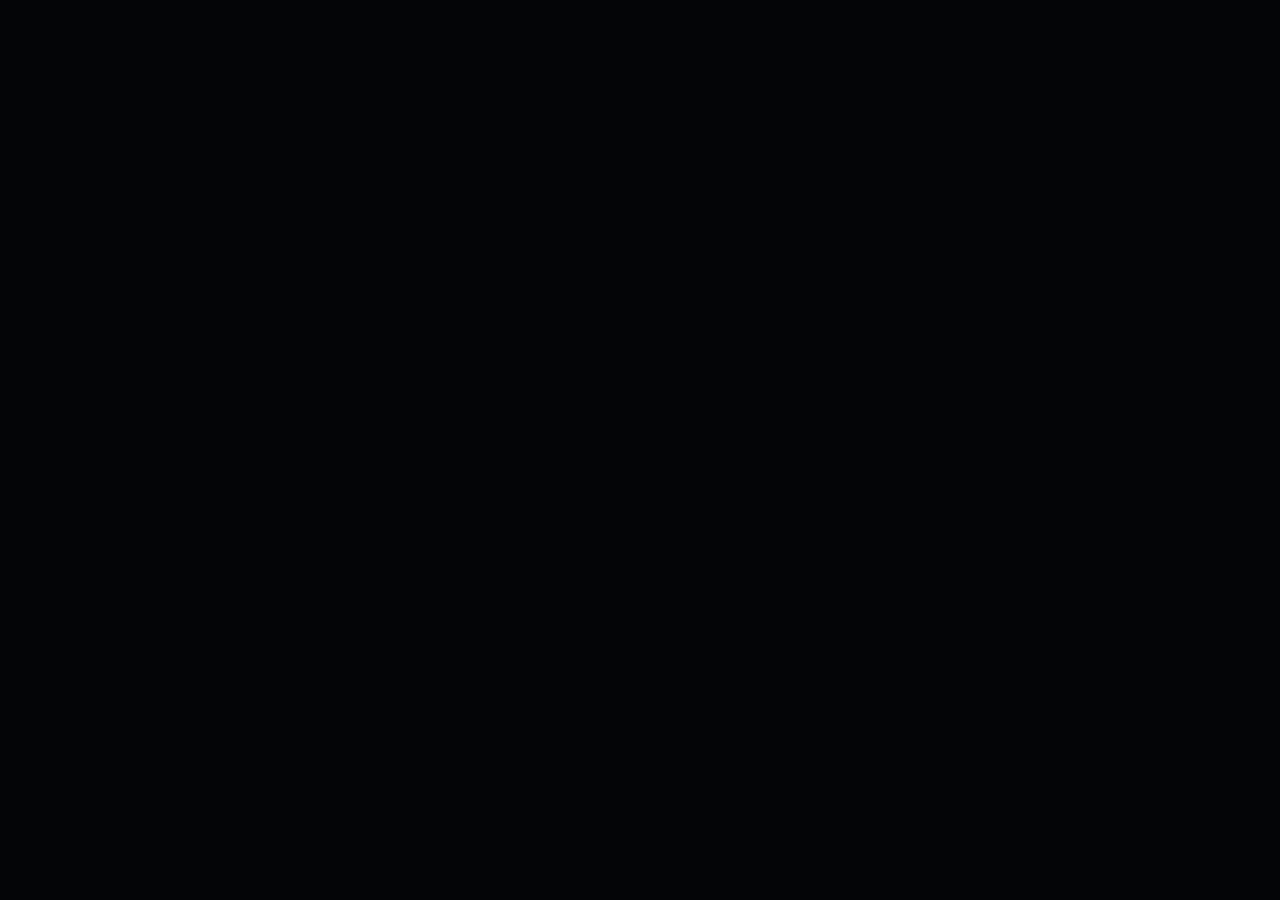
==== web/play.html @ fa3fd550 "Первый релиз" ====
<!doctype html>
<html lang="en" class="i18n-wait">
<meta charset="utf-8">
<meta http-equiv="Content-Security-Policy" content="default-src 'self'; script-src 'self' 'wasm-unsafe-eval'; worker-src 'self' blob:; style-src 'self' 'unsafe-inline' https://fonts.googleapis.com; font-src https://fonts.gstatic.com; img-src 'self' blob: data:; media-src 'self' blob:; connect-src 'self' blob: data: http: https:; object-src 'none'; base-uri 'none'; form-action 'none'">
<meta name="referrer" content="no-referrer">
<style>html.i18n-wait body { visibility: hidden; animation: i18n-shown 0s 1.5s forwards; } @keyframes i18n-shown { to { visibility: visible; } }</style>
<meta name="viewport" content="width=device-width,initial-scale=1">
<title>Astris</title>
<link rel="icon" href="./favicon.svg" type="image/svg+xml">
<link rel="preconnect" href="https://fonts.googleapis.com" crossorigin>
<link rel="preconnect" href="https://fonts.gstatic.com" crossorigin>
<link rel="stylesheet" crossorigin href="https://fonts.googleapis.com/css2?family=Inter:wght@400;500;600;700&family=JetBrains+Mono:wght@400;600&family=Pixelify+Sans:wght@600;700&display=swap">
<link rel="stylesheet" href="./play.css">
<body>
<div id="boot" class="overlay">
  <canvas id="sky" class="sky" aria-hidden="true"></canvas>
  <div class="boot-card">
    <div class="bar" aria-hidden="true"></div>
    <div class="status"><span id="stage" role="status"></span><span id="elapsed"></span></div>
    <ol id="stages" class="stages"></ol>
    <p id="tip" class="tip"></p>
  </div>
</div>
<div id="fatal" class="overlay" hidden>
  <div class="boot-card">
    <div class="logo bad"><span class="word" data-i18n="fatalTitle">Launch failed</span></div>
    <p id="fatal-hint" class="fatal-hint" hidden></p>
    <pre id="fatal-text"></pre>
    <div class="row">
      <button id="fatal-log" type="button" data-i18n="saveLog">Save log</button>
      <a class="button" href="./" data-i18n="toLauncher">Back to launcher</a>
    </div>
  </div>
</div>
<div id="toast" role="status" hidden></div>
<section id="peer" class="peer" hidden aria-labelledby="peer-title">
  <header class="peer-head"><h2 id="peer-title" data-i18n="peerTitle">Play together</h2><button id="peer-close" type="button" data-i18n-title="close">✕</button></header>
  <p class="peer-note" data-i18n="peerIntro"></p>
  <div class="peer-tabs"><button type="button" data-peer-tab="host" data-i18n="peerHostTab">Invite</button><button type="button" data-peer-tab="guest" data-i18n="peerGuestTab">Join</button></div>
  <div data-peer-pane="host">
    <p id="peer-not-open" class="peer-warn" data-i18n="peerNotOpen"></p>
    <ol class="peer-steps">
      <li><span data-i18n="peerHost1"></span> <button id="peer-invite" type="button" data-i18n="peerCreate">Create an invitation</button>
        <textarea id="peer-offer" readonly rows="3" spellcheck="false"></textarea><button id="peer-offer-copy" type="button" data-i18n="peerCopy">Copy</button></li>
      <li><span data-i18n="peerHost2"></span>
        <textarea id="peer-answer-in" rows="3" spellcheck="false"></textarea><button id="peer-connect" type="button" data-i18n="peerConnect">Connect</button></li>
    </ol>
  </div>
  <div data-peer-pane="guest" hidden>
    <ol class="peer-steps">
      <li><span data-i18n="peerGuest1"></span>
        <textarea id="peer-offer-in" rows="3" spellcheck="false"></textarea><button id="peer-reply" type="button" data-i18n="peerReply">Make my answer</button></li>
      <li><span data-i18n="peerGuest2"></span>
        <textarea id="peer-answer" readonly rows="3" spellcheck="false"></textarea><button id="peer-answer-copy" type="button" data-i18n="peerCopy">Copy</button></li>
    </ol>
  </div>
  <p id="peer-status" class="peer-status" role="status"></p>
</section>
<div id="debug" hidden>
  <div class="debug-head">
    <b>Log</b> <span id="debug-health"></span>
    <button id="debug-save" type="button">Save</button>
    <button id="debug-close" type="button">✕</button>
  </div>
  <pre id="debug-trace"></pre>
</div>
<script type="module" src="./play.js"></script>
</body>
</html>
---- web/play.css ----
:root {
  --bg: #040507;
  --panel: #1a1727;
  --ink: #ecedf3;
  --muted: #a2a5b0;
  --accent: #9a86ff;
  --danger: #f07a68;
  --success: #45c27a;
  --star: #ffd98a;
  --pixel: "Pixelify Sans", ui-monospace, monospace;
  --mono: "JetBrains Mono", ui-monospace, monospace;
  --ui: "Inter", ui-sans-serif, system-ui, sans-serif;
  color-scheme: dark;
}
html, body { margin: 0; height: 100%; overflow: hidden; background: var(--bg); color: var(--ink); font: 14px/1.4 var(--ui); }
/* winit appends the game canvas to <body> and writes inline sizes: the viewport wins. */
body > canvas { position: fixed; inset: 0; width: 100vw !important; height: 100vh !important; display: block; outline: none; touch-action: none; }

.overlay { position: fixed; inset: 0; z-index: 10; display: grid; place-items: center; background: var(--bg); padding: 16px; }
.overlay[hidden] { display: none; }
.overlay.done { opacity: 0; transition: opacity .45s ease-out; pointer-events: none; }
.sky { position: absolute; inset: 0; width: 100%; height: 100%; image-rendering: pixelated; filter: blur(2px) brightness(.85); transform: scale(1.02); }
/* --lit: the bar's colour, from Astris lavender to Minecraft green as the load goes on. */
.boot-card { --lit: rgb(179, 168, 238); position: relative; width: min(560px, 100%); display: grid; gap: 16px; padding: 22px 24px; background: rgba(10, 11, 14, .74);
  box-shadow: inset 2px 2px 0 rgba(255, 255, 255, .06), inset -2px -2px 0 rgba(0, 0, 0, .35), 0 0 0 2px #020203; border: 2px solid #24262e; backdrop-filter: blur(4px); }
.logo { display: flex; align-items: center; gap: 14px; font: 700 34px var(--pixel); letter-spacing: .14em; }
.logo.bad { color: var(--danger); font-size: 26px; letter-spacing: .04em; }
.mark { width: 44px; height: 44px; display: grid; place-items: center; background: #15161c; color: var(--star); box-shadow: inset 2px 2px 0 rgba(255, 255, 255, .08), inset -2px -2px 0 rgba(0, 0, 0, .35), 0 0 0 2px #020203;
  animation: bob 1.6s steps(4) infinite; }
.mark svg { width: 26px; height: 26px; }
@keyframes bob { 50% { transform: translateY(-4px); } }
.word { background: linear-gradient(90deg, var(--ink) 40%, #fff3c9 50%, var(--ink) 60%) 0 0 / 300% 100%; -webkit-background-clip: text; background-clip: text; color: transparent; animation: shine 3.2s steps(24) infinite; }
.logo.bad .word { background: none; color: inherit; animation: none; }
@keyframes shine { from { background-position: 100% 0; } to { background-position: -50% 0; } }
.bar { display: grid; grid-template-columns: repeat(24, 1fr); gap: 3px; height: 14px; }
/* Each block lights by its overlay's opacity: animated apart from the page's script, so
   the wave keeps going while the game's start keeps the page busy. */
.bar span { position: relative; background: #1c1e24; }
.bar span::after { content: ""; position: absolute; inset: 0; background: var(--lit); opacity: 0; animation: wave 1.8s steps(1) infinite; animation-delay: calc(var(--i) * 55ms); }
@keyframes wave { 0% { opacity: 1; } 12% { opacity: .55; } 24% { opacity: 0; } }
.status { display: flex; justify-content: space-between; gap: 12px; align-items: baseline; }
#stage { color: var(--ink); font-weight: 600; min-height: 1.4em; }
#stage::after { content: ""; display: inline-block; width: .55em; height: .9em; margin-left: 6px; background: var(--lit); vertical-align: -1px; animation: blink 1s steps(1) infinite; }
@keyframes blink { 50% { opacity: 0; } }
#elapsed { font: 12px var(--mono); color: var(--muted); flex: none; }
.stages { list-style: none; margin: 0; padding: 0; display: grid; gap: 3px; font: 12px var(--mono); color: var(--muted); }
.stages:empty { display: none; }
.stages li { display: flex; gap: 8px; animation: rise .25s steps(3); }
.stages li::before { content: ""; width: 6px; height: 6px; margin-top: .5em; background: var(--success); flex: none; }
.stages li span { margin-left: auto; color: #6a6d78; }
@keyframes rise { from { opacity: 0; transform: translateY(4px); } }
.tip { margin: 0; padding-top: 12px; border-top: 2px solid #1c1e24; color: var(--muted); font-size: 13px; min-height: 2.8em; transition: opacity .3s; }
.tip.out { opacity: 0; }
#fatal .boot-card { width: min(720px, 100%); }
#fatal-text { max-height: 50vh; overflow: auto; white-space: pre-wrap; overflow-wrap: anywhere; font: 12px var(--mono); background: #060709; padding: 10px; margin: 0; box-shadow: inset 0 0 0 2px #24262e; }
.row { display: flex; gap: 8px; flex-wrap: wrap; }
button, .button { font: 600 14px var(--ui); color: var(--ink); background: #22242b; border: 0; padding: 8px 14px; cursor: pointer; text-decoration: none; box-shadow: inset 2px 2px 0 rgba(255, 255, 255, .08), inset -2px -2px 0 rgba(0, 0, 0, .35), 0 0 0 2px #04030a; }
button:hover, .button:hover { background: #3d3560; }
@media (prefers-reduced-motion: reduce) { .mark, .word, .bar span::after, #stage::after, .stages li { animation: none; } }

#toast { position: fixed; left: 50%; bottom: 24px; transform: translateX(-50%); z-index: 20; max-width: min(640px, calc(100vw - 32px)); background: rgba(10, 11, 14, .92); border: 2px solid #24262e; padding: 10px 14px; pointer-events: none; }

#debug { position: fixed; right: 12px; top: 12px; z-index: 30; width: min(820px, calc(100vw - 24px)); max-height: 65vh; display: flex; flex-direction: column;
  background: rgba(6, 7, 9, .95); box-shadow: inset 2px 2px 0 rgba(255, 255, 255, .04), 0 0 0 2px #020203, 0 16px 40px rgba(0, 0, 0, .6); border: 2px solid #24262e; }
#debug[hidden] { display: none; }
/* Play together: a panel over the game, opened with Ctrl+Shift+M. */
.peer { position: fixed; right: 16px; top: 16px; z-index: 25; width: min(560px, calc(100vw - 32px)); max-height: calc(100vh - 32px); overflow: auto; padding: 16px 18px; background: rgba(12, 13, 17, .96); border: 2px solid #2a2d36; box-shadow: 0 18px 60px rgba(0, 0, 0, .6); font-size: 13px; line-height: 1.5; }
.peer[hidden], .peer [hidden] { display: none; }
.peer-head { display: flex; align-items: center; justify-content: space-between; }
.peer-head h2 { margin: 0; font: 700 17px var(--ui); }
.peer-head button, .peer button { font: 600 12px var(--ui); color: var(--ink); background: #22252d; border: 2px solid #33363f; padding: 5px 10px; cursor: pointer; }
.peer button:hover { background: #2c2f38; }
.peer-note { color: var(--muted); margin: 8px 0; }
.peer-tabs { display: flex; gap: 6px; margin: 10px 0; }
.peer-tabs button[aria-pressed="true"] { border-color: var(--lit); }
.peer-steps { margin: 0; padding-left: 18px; display: grid; gap: 12px; }
.peer textarea { display: block; width: 100%; margin: 6px 0; padding: 6px 8px; background: #08090c; color: var(--ink); border: 2px solid #2a2d36; font: 11px/1.4 var(--mono); resize: vertical; word-break: break-all; }
.peer-warn { color: #ffe2a8; background: rgba(240, 180, 90, .1); border-left: 3px solid #e0b45a; padding: 8px 10px; margin: 0 0 10px; }
.peer-status { min-height: 1.4em; margin: 10px 0 0; color: var(--lit); font-weight: 600; }
.debug-head { display: flex; gap: 8px; align-items: center; padding: 8px 10px; border-bottom: 2px solid #1a1c22; color: #eceef2; }
.debug-head span { color: #6a6d78; font: 11px var(--mono); flex: 1; }
.debug-head button { padding: 3px 9px; font-size: 12px; }
#debug-trace { margin: 0; padding: 0; overflow: auto; font: 11px/1.55 var(--mono); color: #b9bcc6; }
.tl { display: grid; grid-template-columns: 8ch 6ch auto 1fr; gap: 10px; padding: 3px 10px; white-space: pre-wrap; overflow-wrap: anywhere; border-left: 3px solid transparent; border-bottom: 1px solid #111216; }
.tl:nth-child(even) { background: rgba(255, 255, 255, .015); }
.tl .t { color: #4f525c; }
.tl .lv { font-weight: 600; color: #7d9bd6; }
.tl .src { color: #565a66; }
.tl .m { min-width: 0; }
.tl.head, .tl.dim { color: #5c5f69; }
.tl.dim .lv { color: #4f525c; }
.tl.ok { color: #bfe8cc; }
.tl.ok .lv { color: #45c27a; }
.tl.warn { color: #f3d9a4; background: rgba(240, 184, 79, .06); border-left-color: #f0b84f; }
.tl.warn .lv { color: #f0b84f; }
.tl.err { color: #ffc4b9; background: rgba(240, 122, 104, .1); border-left-color: #f07a68; }
.tl.err .lv { color: #f07a68; }
.fatal-hint { margin: 0 0 12px; padding: 10px 12px; color: #ffe2a8; background: rgba(240, 180, 90, .1); border-left: 3px solid #e0b45a; line-height: 1.5; }
.fatal-hint[hidden] { display: none; }
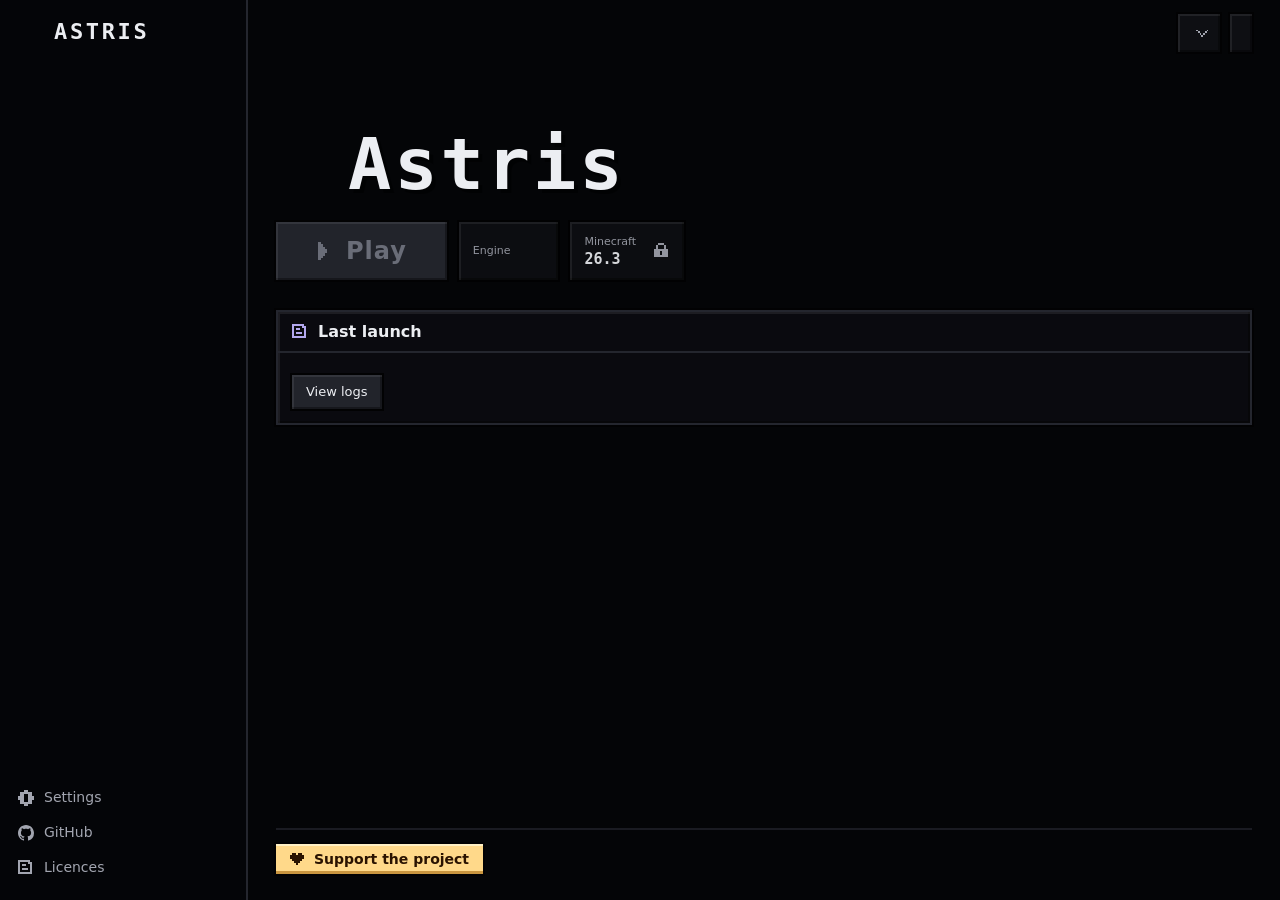
==== commit 8f74ee96: "Cloudflare Pages, мобильная вёрстка, запуск на iPhone" ====
--- a/web/play.html
+++ b/web/play.html
@@ -4,7 +4,7 @@
 <meta http-equiv="Content-Security-Policy" content="default-src 'self'; script-src 'self' 'wasm-unsafe-eval'; worker-src 'self' blob:; style-src 'self' 'unsafe-inline' https://fonts.googleapis.com; font-src https://fonts.gstatic.com; img-src 'self' blob: data:; media-src 'self' blob:; connect-src 'self' blob: data: http: https:; object-src 'none'; base-uri 'none'; form-action 'none'">
 <meta name="referrer" content="no-referrer">
 <style>html.i18n-wait body { visibility: hidden; animation: i18n-shown 0s 1.5s forwards; } @keyframes i18n-shown { to { visibility: visible; } }</style>
-<meta name="viewport" content="width=device-width,initial-scale=1">
+<meta name="viewport" content="width=device-width,initial-scale=1,viewport-fit=cover">
 <title>Astris</title>
 <link rel="icon" href="./favicon.svg" type="image/svg+xml">
 <link rel="preconnect" href="https://fonts.googleapis.com" crossorigin>
--- a/web/play.css
+++ b/web/play.css
@@ -97,3 +97,12 @@
 .tl.err .lv { color: #f07a68; }
 .fatal-hint { margin: 0 0 12px; padding: 10px 12px; color: #ffe2a8; background: rgba(240, 180, 90, .1); border-left: 3px solid #e0b45a; line-height: 1.5; }
 .fatal-hint[hidden] { display: none; }
+
+/* Phones: no native iOS button look, a smaller logo, room for the notch. */
+button { -webkit-appearance: none; appearance: none; border-radius: 0; -webkit-tap-highlight-color: transparent; }
+@media (max-width: 600px) {
+  .logo { font-size: 24px; gap: 10px; }
+  .mark { width: 34px; height: 34px; }
+  .mark svg { width: 20px; height: 20px; }
+  body { padding-left: env(safe-area-inset-left); padding-right: env(safe-area-inset-right); }
+}
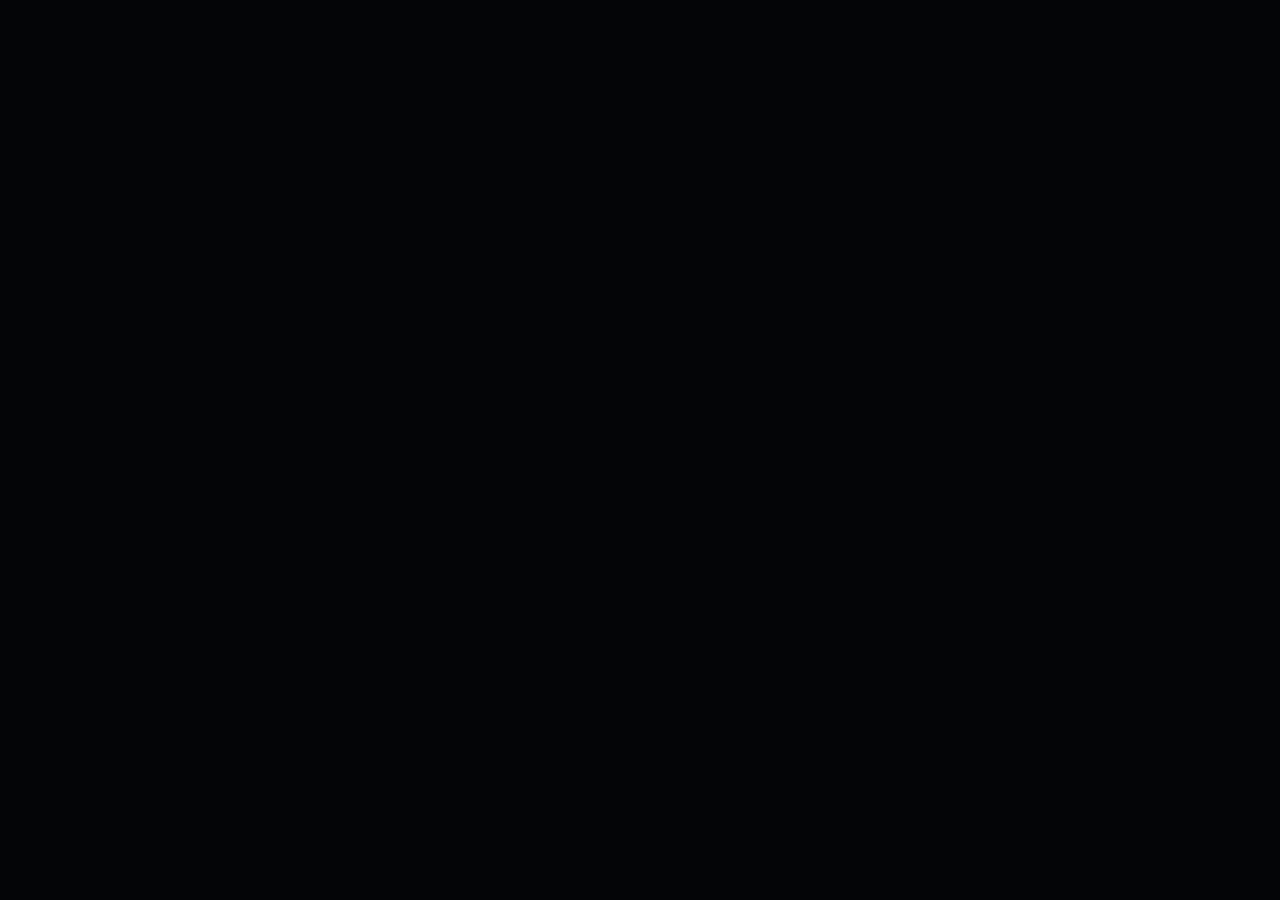
==== commit 5241d682: "old browser message" ====
--- a/web/play.html
+++ b/web/play.html
@@ -64,6 +64,7 @@
   </div>
   <pre id="debug-trace"></pre>
 </div>
+<script src="./guard.js"></script>
 <script type="module" src="./play.js"></script>
 </body>
 </html>
--- a/web/play.css
+++ b/web/play.css
@@ -106,3 +106,16 @@
   .mark svg { width: 20px; height: 20px; }
   body { padding-left: env(safe-area-inset-left); padding-right: env(safe-area-inset-right); }
 }
+
+/* Touch controls (touch.js), over the canvas. */
+.touch { position: fixed; inset: 0; z-index: 5; touch-action: none; user-select: none; -webkit-user-select: none; -webkit-touch-callout: none; }
+.touch-look { position: absolute; inset: 0; }
+.touch button { width: 56px; height: 56px; display: grid; place-items: center; padding: 0; font: 600 20px var(--ui); color: #fff; background: rgba(20, 22, 28, .45); box-shadow: inset 0 0 0 2px rgba(255, 255, 255, .25); touch-action: none; }
+.touch button.on { background: rgba(255, 255, 255, .3); }
+.touch-left { position: absolute; left: max(20px, env(safe-area-inset-left)); bottom: 20px; display: flex; align-items: flex-end; gap: 14px; }
+.touch-right { position: absolute; right: max(20px, env(safe-area-inset-right)); bottom: 20px; display: grid; grid-template-columns: repeat(2, 56px); gap: 12px; }
+.touch-right button:last-child { grid-column: 1 / -1; width: 100%; }
+.touch-top { position: absolute; top: 12px; right: max(20px, env(safe-area-inset-right)); display: flex; gap: 8px; }
+.touch-top button { width: 44px; height: 44px; font-size: 14px; }
+.touch-stick { position: relative; width: 132px; height: 132px; border-radius: 50%; background: rgba(20, 22, 28, .35); box-shadow: inset 0 0 0 2px rgba(255, 255, 255, .2); touch-action: none; }
+.touch-knob { position: absolute; left: 50%; top: 50%; width: 56px; height: 56px; margin: -28px; border-radius: 50%; background: rgba(255, 255, 255, .35); pointer-events: none; }
